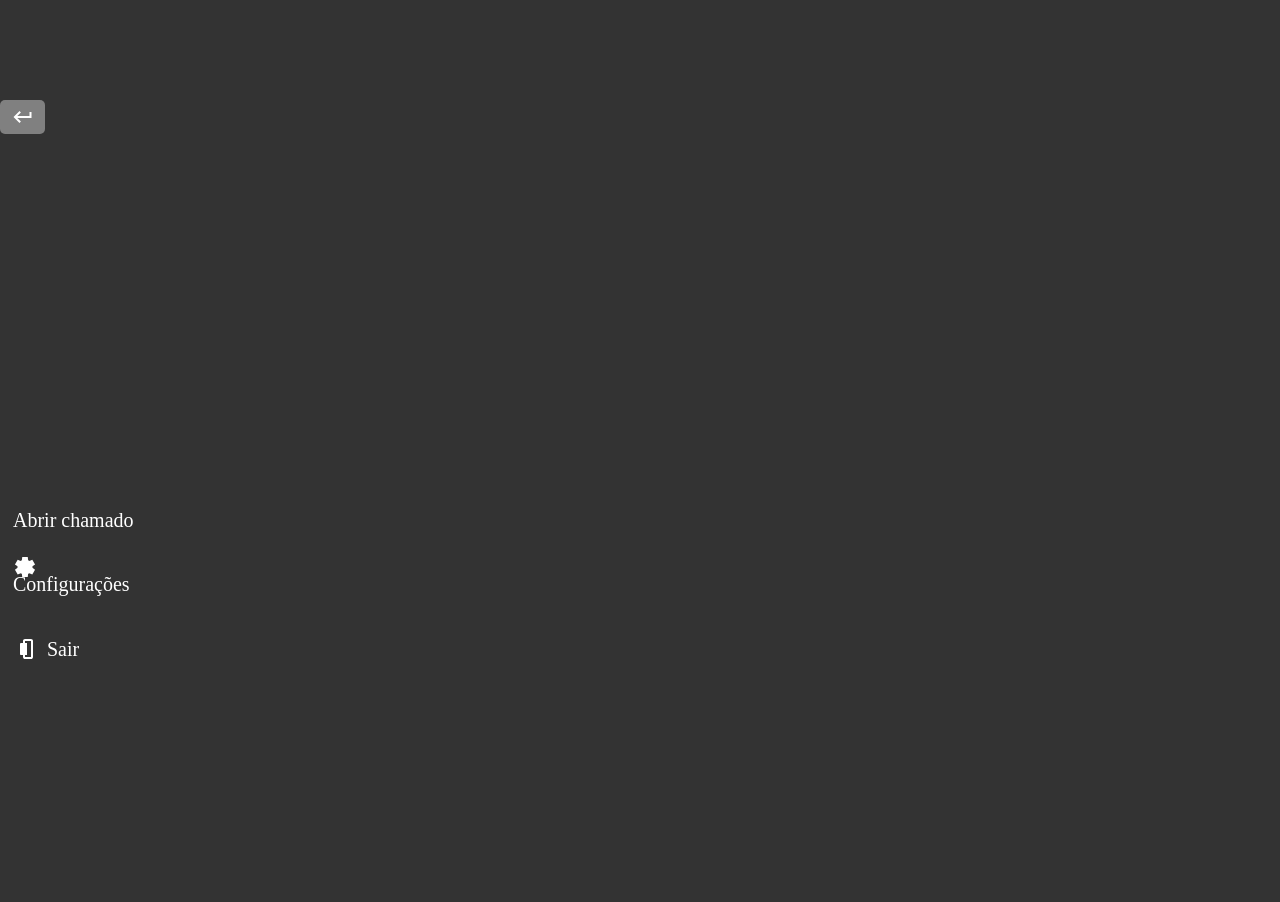
==== painel.html @ fd092e6b "first commit" ====
<!DOCTYPE html>
<html lang="pt-BR">

<head>
    <meta charset="UTF-8">
    <meta name="viewport" content="width=device-width, initial-scale=1.0">
    <title>Painel</title>
    <link rel="stylesheet" href="style.css">
    <link href="https://fonts.googleapis.com/css2?family=Material+Symbols+Outlined" rel="stylesheet" />
</head>

<body>
    <!-- Menu lateral -->
    <div class="div-menu" id="menu-div-id">
        <ul id="lista-menu">
            <li class="item-div-menu">Abrir chamado</li>

            <li class="item-div-menu">
                <svg xmlns="http://www.w3.org/2000/svg" height="24px" viewBox="0 -960 960 960"
                    width="24px" fill="#FFFFFF" id="icon-config-menu">
                    <path
                        d="M370-80L354-208q-13-5-24.5-12T307-235l-119 50L78-375l103-78q-1-7-1-13.5v-27q0-6.5 1-13.5L78-585l110-190 119 50q11-8 23-15t24-12l16-128h220l16 128q13 5 24.5 12t22.5 15l119-50 110 190-103 78q1 7 1 13.5v27q0 6.5-2 13.5l103 78-110 190-118-50q-11 8-23 15t-24 12L590-80H370Z" />
                </svg>
                Configurações
            </li>

            <!-- Botão de logout estilizado -->
            <li class="item-div-menu" id="btn-logout">
                <svg xmlns="http://www.w3.org/2000/svg" height="24px" viewBox="0 -960 960 960" width="24px" fill="#FFFFFF">
                    <path
                        d="M480-80q-33 0-56.5-23.5T400-160v-80h-80q-17 0-28.5-11.5T280-280v-400q0-17 11.5-28.5T320-720h80v-80q0-33 23.5-56.5T480-880h240q33 0 56.5 23.5T800-800v640q0 33-23.5 56.5T720-80H480Zm0-80h240v-640H480v80h80v480h-80v80Z"/>
                </svg>
                Sair
            </li>
        </ul>
    </div>

    <!-- Botões do toggle do menu -->
    <button id="toggle-menu">
        <svg xmlns="http://www.w3.org/2000/svg" height="24px" viewBox="0 -960 960 960" width="24px"
            fill="#FFFFFF" id="button-menu">
            <path d="M360-240 120-480l240-240 56 56-144 144h488v-160h80v240H272l144 144-56 56Z" />
        </svg>
    </button>

    <button id="button-aparecer-menu">
        <svg xmlns="http://www.w3.org/2000/svg" height="24px" viewBox="0 -960 960 960" width="24px" fill="#FFFFFF"
            id="menu-button-icon">
            <path d="M120-240v-80h720v80H120Zm0-200v-80h720v80H120Zm0-200v-80h720v80H120Z" />
        </svg>
    </button>

    <script src="painel.js"></script>
</body>

</html>
---- style.css ----
body{
    background-color: #333;
}

/* Menu lateral */
.div-menu{
    background-image: url(dark-background-abstract-background-network-3d-background-1280x1280-8324.png);
    z-index: 1;
    display: grid;
    background-color: #333;
    border: 1px solid #333;
    width: 200px;
    top: 0px;
    left: 0px;
    position: absolute;
    height: 100%;
}

/* Lista de itens do menu */
#lista-menu{
    position: absolute;
    top: 50%;
    list-style: none;
    color: white;
    font-size: 25px;
    padding-left: 0;
}

/* Itens do menu */
.item-div-menu{
    display: flex;             /* alinhamento horizontal do texto e ícone */
    align-items: center;       /* centraliza verticalmente */
    gap: 10px;                 /* espaço entre ícone e texto */
    margin-top: 25px;
    padding: 8px 12px;
    cursor: pointer;           /* cursor de mão */
    color: #FFFFFF;
    font-size: 20px;
    border-radius: 5px;
    transition: background-color 0.3s, color 0.3s;
}

/* Hover: muda cor do fundo e do texto */
.item-div-menu:hover {
    background-color: #555;    /* fundo mais claro */
    color: #264a8d;            /* texto dourado */
}

/* Ícones SVG dentro do menu */
.item-div-menu svg {
    fill: #FFFFFF;             /* cor padrão do ícone */
    transition: fill 0.3s;
}

/* Ícones mudam de cor junto com o hover */
.item-div-menu:hover svg {
    fill: #264a8d;
}

/* Ícone de configuração */
#icon-config-menu{
    position: absolute;
    top: 79px;
    left: 12px;
}

/* Botão do toggle do menu */
#button-menu{
    z-index: 2;
    position: absolute;
    top: 100px;
    left: 0px;
    color: #264a8d;
    display: flex;
    background-color: grey;
    width: 35px;
    padding: 5px;
    border-radius: 5px;
}

/* Botão para aparecer menu */
#button-aparecer-menu{
    z-index: 2;
    position: absolute;
    top: 35%;
    background-color: grey;
    left: 0px;
    width: 35px;
    padding: 5px;
    display: none;
    color: #264a8d;
    border-radius: 5px;
}
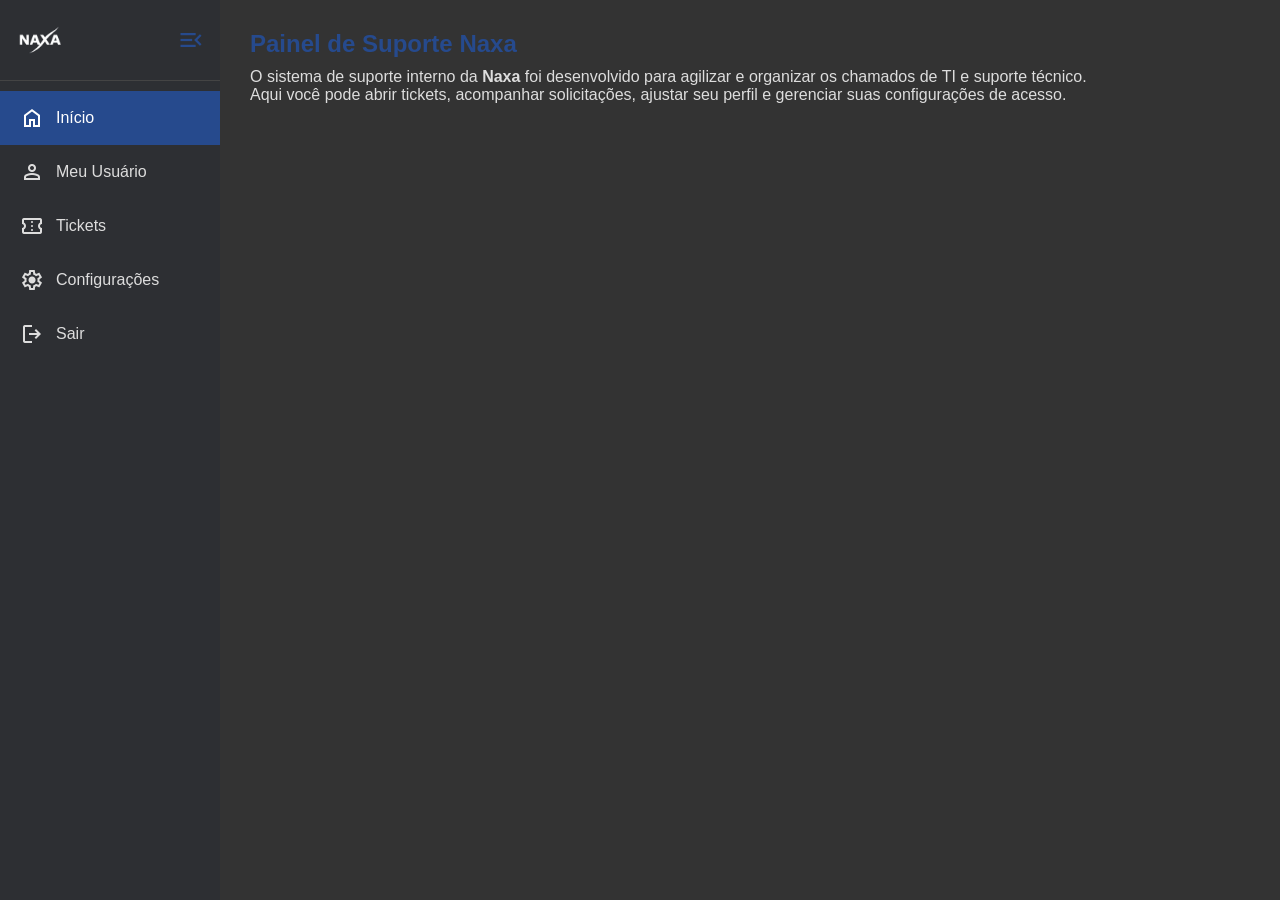
==== commit 191c41e7: "segundo commit" ====
--- a/painel.html
+++ b/painel.html
@@ -4,53 +4,71 @@
 <head>
     <meta charset="UTF-8">
     <meta name="viewport" content="width=device-width, initial-scale=1.0">
-    <title>Painel</title>
+    <title>Painel de Suporte - Naxa</title>
+    <link href="https://fonts.googleapis.com/css2?family=Material+Symbols+Outlined" rel="stylesheet" />
     <link rel="stylesheet" href="style.css">
-    <link href="https://fonts.googleapis.com/css2?family=Material+Symbols+Outlined" rel="stylesheet" />
 </head>
 
 <body>
-    <!-- Menu lateral -->
-    <div class="div-menu" id="menu-div-id">
-        <ul id="lista-menu">
-            <li class="item-div-menu">Abrir chamado</li>
+    <!-- MENU LATERAL -->
+    <aside class="menu-lateral expandido" id="menu-div-id">
+        <!-- Topo do menu: logo + botão toggle -->
+        <div class="topo-menu">
+            <img src="logo 2.png" alt="Logo Naxa" class="logo-naxa">
+            <span class="material-symbols-outlined" id="btn-toggle-menu">menu_open</span>
+        </div>
 
-            <li class="item-div-menu">
-                <svg xmlns="http://www.w3.org/2000/svg" height="24px" viewBox="0 -960 960 960"
-                    width="24px" fill="#FFFFFF" id="icon-config-menu">
-                    <path
-                        d="M370-80L354-208q-13-5-24.5-12T307-235l-119 50L78-375l103-78q-1-7-1-13.5v-27q0-6.5 1-13.5L78-585l110-190 119 50q11-8 23-15t24-12l16-128h220l16 128q13 5 24.5 12t22.5 15l119-50 110 190-103 78q1 7 1 13.5v27q0 6.5-2 13.5l103 78-110 190-118-50q-11 8-23 15t-24 12L590-80H370Z" />
-                </svg>
-                Configurações
+        <!-- Lista de opções -->
+        <ul class="lista-menu">
+            <li class="item-div-menu ativo" data-section="inicio">
+                <span class="material-symbols-outlined">home</span>
+                <span class="texto-menu">Início</span>
             </li>
-
-            <!-- Botão de logout estilizado -->
+            <li class="item-div-menu" data-section="usuario">
+                <span class="material-symbols-outlined">person</span>
+                <span class="texto-menu">Meu Usuário</span>
+            </li>
+            <li class="item-div-menu" data-section="tickets">
+                <span class="material-symbols-outlined">confirmation_number</span>
+                <span class="texto-menu">Tickets</span>
+            </li>
+            <li class="item-div-menu" data-section="configuracoes">
+                <span class="material-symbols-outlined">settings</span>
+                <span class="texto-menu">Configurações</span>
+            </li>
             <li class="item-div-menu" id="btn-logout">
-                <svg xmlns="http://www.w3.org/2000/svg" height="24px" viewBox="0 -960 960 960" width="24px" fill="#FFFFFF">
-                    <path
-                        d="M480-80q-33 0-56.5-23.5T400-160v-80h-80q-17 0-28.5-11.5T280-280v-400q0-17 11.5-28.5T320-720h80v-80q0-33 23.5-56.5T480-880h240q33 0 56.5 23.5T800-800v640q0 33-23.5 56.5T720-80H480Zm0-80h240v-640H480v80h80v480h-80v80Z"/>
-                </svg>
-                Sair
+                <span class="material-symbols-outlined">logout</span>
+                <span class="texto-menu">Sair</span>
             </li>
         </ul>
-    </div>
+    </aside>
 
-    <!-- Botões do toggle do menu -->
-    <button id="toggle-menu">
-        <svg xmlns="http://www.w3.org/2000/svg" height="24px" viewBox="0 -960 960 960" width="24px"
-            fill="#FFFFFF" id="button-menu">
-            <path d="M360-240 120-480l240-240 56 56-144 144h488v-160h80v240H272l144 144-56 56Z" />
-        </svg>
-    </button>
+    <!-- CONTEÚDO PRINCIPAL -->
+    <main>
+        <section id="inicio" class="sessao ativa">
+            <h1>Painel de Suporte Naxa</h1>
+            <p>O sistema de suporte interno da <strong>Naxa</strong> foi desenvolvido para agilizar e organizar os
+                chamados de TI e suporte técnico.</p>
+            <p>Aqui você pode abrir tickets, acompanhar solicitações, ajustar seu perfil e gerenciar suas configurações
+                de acesso.</p>
+        </section>
 
-    <button id="button-aparecer-menu">
-        <svg xmlns="http://www.w3.org/2000/svg" height="24px" viewBox="0 -960 960 960" width="24px" fill="#FFFFFF"
-            id="menu-button-icon">
-            <path d="M120-240v-80h720v80H120Zm0-200v-80h720v80H120Zm0-200v-80h720v80H120Z" />
-        </svg>
-    </button>
+        <section id="usuario" class="sessao">
+            <h1>Usuario</h1>
+        </section>
+
+        <section id="tickets" class="sessao">
+            <h1>Tickets</h1>
+            <br><br>
+            <button>Abrir novo chamado</button>
+        </section>
+
+        <section id="configuracoes" class="sessao">
+            <h1>Configurações</h1>
+        </section>
+    </main>
 
     <script src="painel.js"></script>
 </body>
 
-</html>
+</html>
--- a/style.css
+++ b/style.css
@@ -1,94 +1,165 @@
-body{
-    background-color: #333;
+/* ======== BASE ======== */
+* {
+    margin: 0;
+    padding: 0;
+    box-sizing: border-box;
+    font-family: "Segoe UI", sans-serif;
 }
 
-/* Menu lateral */
-.div-menu{
-    background-image: url(dark-background-abstract-background-network-3d-background-1280x1280-8324.png);
-    z-index: 1;
-    display: grid;
+body {
     background-color: #333;
-    border: 1px solid #333;
-    width: 200px;
-    top: 0px;
-    left: 0px;
-    position: absolute;
+    color: white;
+    font-family: Arial, sans-serif;
+    margin: 0;
+    display: flex;
+}
+
+/* ======== MENU LATERAL ======== */
+.menu-lateral {
+    background-color: #2d2f33;
+    width: 220px;
+    min-width: 70px;
+    transition: width 0.3s ease;
+    display: flex;
+    flex-direction: column;
+    position: fixed;
+    height: 100%;
+    z-index: 2;
+}
+
+.menu-lateral.fechado {
+    width: 70px;
+}
+
+/* ======== TOPO DO MENU ======== */
+.topo-menu {
+    display: flex;
+    justify-content: space-between;
+    align-items: center;
+    padding: 15px;
+    border-bottom: 1px solid #444;
+}
+
+/* Logo Naxa */
+.logo-naxa {
+    height: 50px;
+    transition: opacity 0.3s ease, transform 0.3s ease;
+}
+
+/* Logo desaparece suavemente quando o menu fecha */
+.menu-lateral.fechado .logo-naxa {
+    opacity: 0;
+    transform: scale(0.8);
+    pointer-events: none;
+}
+
+/* Botão toggle */
+#btn-toggle-menu {
+    cursor: pointer;
+    font-size: 28px;
+    color: #264a8d;
+    transition: transform 0.3s ease;
+    margin-left: -100px;
+}
+
+/* Gira o botão ao recolher o menu */
+.menu-lateral.fechado #btn-toggle-menu {
+    transform: rotate(180deg);
+}
+
+/* ======== LISTA DE MENU ======== */
+.lista-menu {
+    list-style: none;
+    padding: 10px 0;
+    margin: 0;
+    flex: 1;
+    display: flex;
+    flex-direction: column;
+    justify-content: flex-start;
+}
+
+/* Itens do menu */
+.item-div-menu {
+    display: flex;
+    align-items: center;
+    gap: 12px;
+    padding: 15px 20px;
+    cursor: pointer;
+    color: #ddd;
+    transition: background 0.3s, color 0.3s;
+    white-space: nowrap;
+}
+
+.item-div-menu:hover,
+.item-div-menu.ativo {
+    background-color: #264a8d;
+    color: #fff;
+}
+
+.item-div-menu span.material-symbols-outlined {
+    font-size: 24px;
+}
+
+/* Texto desaparece quando o menu fecha */
+.menu-lateral.fechado .texto-menu {
+    display: none;
+}
+
+/* Centraliza ícones verticalmente no modo fechado */
+.menu-lateral.fechado .item-div-menu {
+    justify-content: center;
+    padding: 15px 0;
+}
+
+/* ======== CONTEÚDO PRINCIPAL ======== */
+main {
+    flex: 1;
+    margin-left: 220px;
+    transition: margin-left 0.3s ease;
+    display: flex;
+    flex-direction: column;
     height: 100%;
 }
 
-/* Lista de itens do menu */
-#lista-menu{
-    position: absolute;
-    top: 50%;
-    list-style: none;
-    color: white;
-    font-size: 25px;
-    padding-left: 0;
+.menu-lateral.fechado + main {
+    margin-left: 70px;
 }
 
-/* Itens do menu */
-.item-div-menu{
-    display: flex;             /* alinhamento horizontal do texto e ícone */
-    align-items: center;       /* centraliza verticalmente */
-    gap: 10px;                 /* espaço entre ícone e texto */
-    margin-top: 25px;
-    padding: 8px 12px;
-    cursor: pointer;           /* cursor de mão */
-    color: #FFFFFF;
-    font-size: 20px;
-    border-radius: 5px;
-    transition: background-color 0.3s, color 0.3s;
+/* ======== CABEÇALHO SUPERIOR ======== */
+.topbar {
+    background-color: #222;
+    height: 60px;
+    display: flex;
+    align-items: center;
+    justify-content: flex-start;
+    padding: 0 20px;
+    border-bottom: 1px solid #444;
 }
 
-/* Hover: muda cor do fundo e do texto */
-.item-div-menu:hover {
-    background-color: #555;    /* fundo mais claro */
-    color: #264a8d;            /* texto dourado */
+/* ======== SEÇÕES ======== */
+.sessao {
+    display: none;
+    padding: 30px;
+    overflow-y: auto;
 }
 
-/* Ícones SVG dentro do menu */
-.item-div-menu svg {
-    fill: #FFFFFF;             /* cor padrão do ícone */
-    transition: fill 0.3s;
+.sessao.ativa {
+    display: block;
 }
 
-/* Ícones mudam de cor junto com o hover */
-.item-div-menu:hover svg {
-    fill: #264a8d;
+.sessao h1 {
+    color: #264a8d;
+    margin-bottom: 10px;
 }
 
-/* Ícone de configuração */
-#icon-config-menu{
-    position: absolute;
-    top: 79px;
-    left: 12px;
+.sessao p {
+    color: #ddd;
 }
 
-/* Botão do toggle do menu */
-#button-menu{
-    z-index: 2;
-    position: absolute;
-    top: 100px;
-    left: 0px;
-    color: #264a8d;
-    display: flex;
-    background-color: grey;
-    width: 35px;
-    padding: 5px;
-    border-radius: 5px;
+/* ======== RESPONSIVIDADE ======== */
+@media (max-width: 768px) {
+    .menu-lateral {
+        position: absolute;
+        z-index: 5;
+    }
 }
-
-/* Botão para aparecer menu */
-#button-aparecer-menu{
-    z-index: 2;
-    position: absolute;
-    top: 35%;
-    background-color: grey;
-    left: 0px;
-    width: 35px;
-    padding: 5px;
-    display: none;
-    color: #264a8d;
-    border-radius: 5px;
-}
-
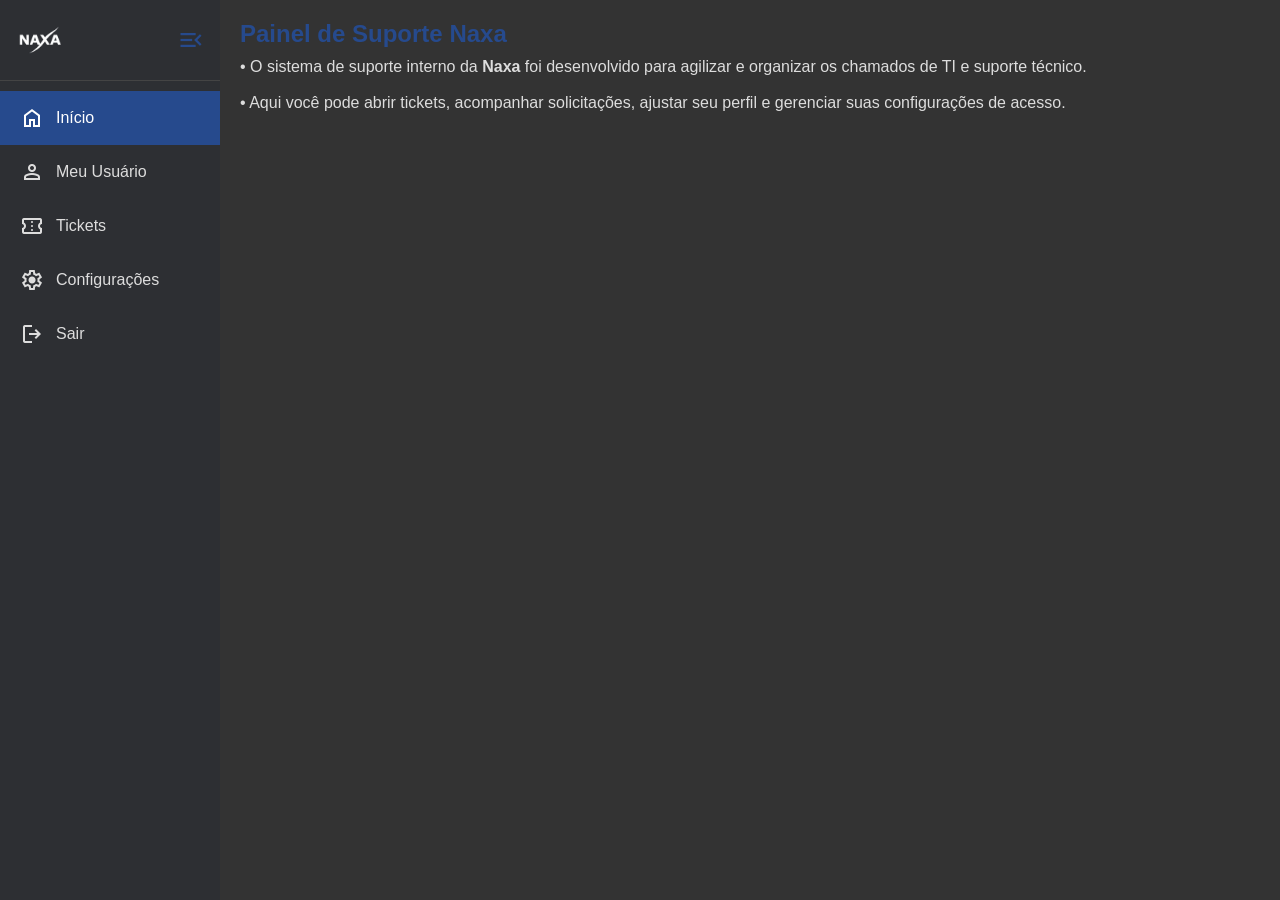
==== commit 1f7d9ce9: "terceiro commit" ====
--- a/painel.html
+++ b/painel.html
@@ -47,9 +47,9 @@
     <main>
         <section id="inicio" class="sessao ativa">
             <h1>Painel de Suporte Naxa</h1>
-            <p>O sistema de suporte interno da <strong>Naxa</strong> foi desenvolvido para agilizar e organizar os
-                chamados de TI e suporte técnico.</p>
-            <p>Aqui você pode abrir tickets, acompanhar solicitações, ajustar seu perfil e gerenciar suas configurações
+            <p>• O sistema de suporte interno da <strong>Naxa</strong> foi desenvolvido para agilizar e organizar os
+                chamados de TI e suporte técnico.</p><br>
+            <p>• Aqui você pode abrir tickets, acompanhar solicitações, ajustar seu perfil e gerenciar suas configurações
                 de acesso.</p>
         </section>
 
--- a/style.css
+++ b/style.css
@@ -139,7 +139,7 @@
 /* ======== SEÇÕES ======== */
 .sessao {
     display: none;
-    padding: 30px;
+    padding: 20px;
     overflow-y: auto;
 }
 
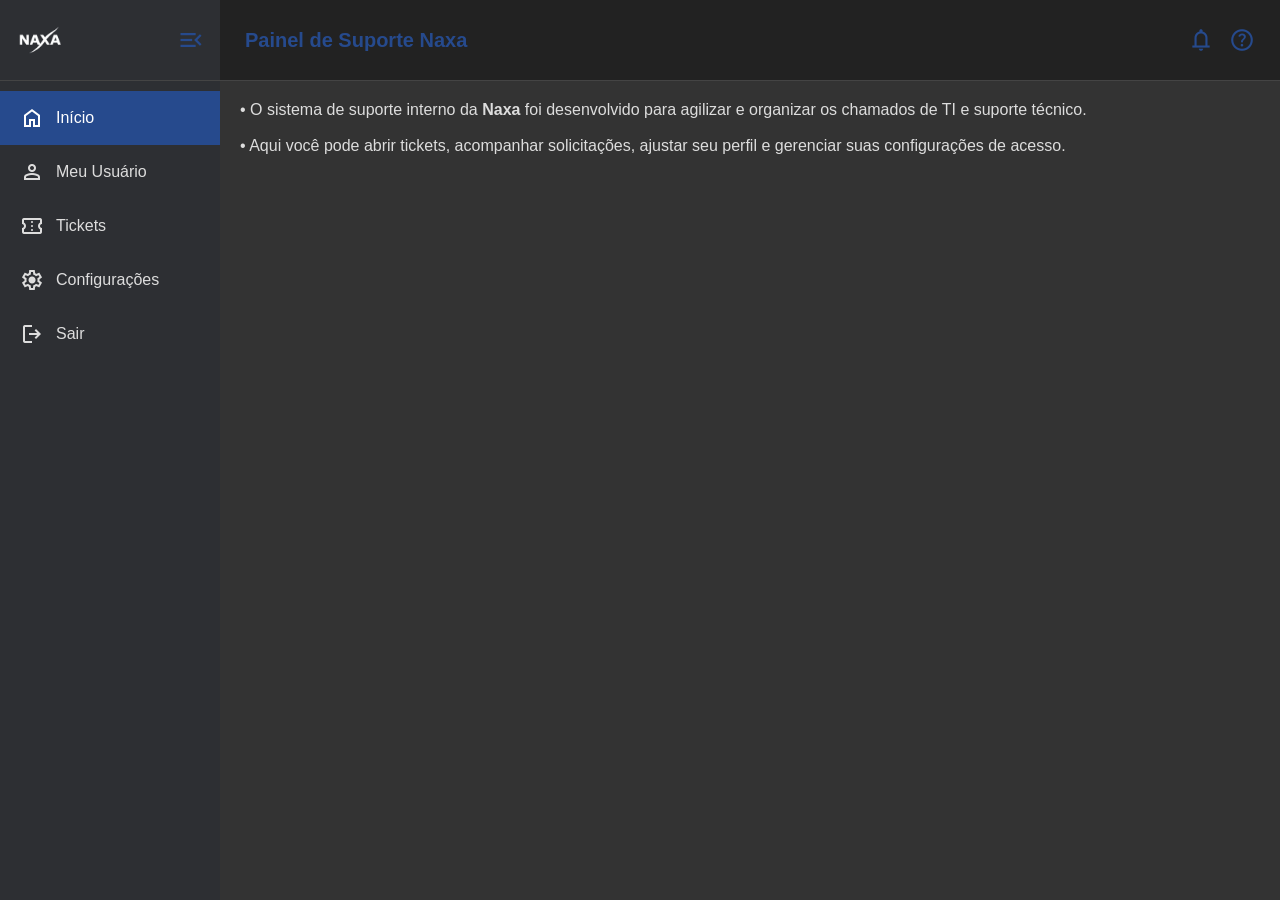
==== commit e12f86dd: "quarto commit" ====
--- a/painel.html
+++ b/painel.html
@@ -45,28 +45,67 @@
 
     <!-- CONTEÚDO PRINCIPAL -->
     <main>
+        <!-- Barra superior global -->
+        <div class="barra-topo">
+            <div class="titulo-pagina" id="titulo-pagina">Painel de Suporte Naxa</div>
+
+            <div class="acoes-topo">
+                <span class="material-symbols-outlined">notifications</span>
+                <span class="material-symbols-outlined">help_outline</span>
+            </div>
+        </div>
+        <!-- Seções do painel -->
         <section id="inicio" class="sessao ativa">
-            <h1>Painel de Suporte Naxa</h1>
             <p>• O sistema de suporte interno da <strong>Naxa</strong> foi desenvolvido para agilizar e organizar os
                 chamados de TI e suporte técnico.</p><br>
-            <p>• Aqui você pode abrir tickets, acompanhar solicitações, ajustar seu perfil e gerenciar suas configurações
-                de acesso.</p>
+            <p>• Aqui você pode abrir tickets, acompanhar solicitações, ajustar seu perfil e gerenciar suas
+                configurações de acesso.</p>
         </section>
 
         <section id="usuario" class="sessao">
-            <h1>Usuario</h1>
+            <form id="form-usuario">
+                <div class="campo-form">
+                    <label for="usuario-id">ID:</label>
+                    <input type="text" id="usuario-id" name="usuario-id" value="1" readonly>
+                </div>
+
+                <div class="campo-form">
+                    <label for="usuario-nome">Nome:</label>
+                    <input type="text" id="usuario-nome" name="usuario-nome" placeholder="Digite seu nome">
+                </div>
+
+                <div class="campo-form">
+                    <label for="usuario-cpf">CPF:</label>
+                    <input type="text" id="usuario-cpf" name="usuario-cpf" placeholder="Digite seu CPF">
+                </div>
+
+                <div class="campo-form">
+                    <label for="usuario-email">Email:</label>
+                    <input type="email" id="usuario-email" name="usuario-email" placeholder="Digite seu email">
+                </div>
+
+                <div class="campo-form">
+                    <label for="usuario-setor">Setor:</label>
+                    <input type="text" id="usuario-setor" name="usuario-setor" placeholder="Setor onde trabalha">
+                </div>
+
+                <div class="campo-form">
+                    <label for="usuario-cargo">Cargo:</label>
+                    <input type="text" id="usuario-cargo" name="usuario-cargo" placeholder="Seu cargo">
+                </div>
+                <button type="submit" class="btn-salvar">Salvar Alterações</button>
+            </form>
         </section>
 
         <section id="tickets" class="sessao">
-            <h1>Tickets</h1>
             <br><br>
             <button>Abrir novo chamado</button>
         </section>
 
         <section id="configuracoes" class="sessao">
-            <h1>Configurações</h1>
         </section>
     </main>
+
 
     <script src="painel.js"></script>
 </body>
--- a/style.css
+++ b/style.css
@@ -163,3 +163,88 @@
         z-index: 5;
     }
 }
+/* ======== FORMULÁRIO DE USUÁRIO ======== */
+#form-usuario {
+    display: flex;
+    flex-direction: column;
+    gap: 15px;
+    max-width: 500px;
+}
+
+.campo-form {
+    display: flex;
+    flex-direction: column;
+}
+
+.campo-form label {
+    margin-bottom: 5px;
+    font-weight: bold;
+    color: #264a8d;
+}
+
+.campo-form input {
+    padding: 8px 12px;
+    border-radius: 5px;
+    border: 1px solid #555;
+    background-color: #222;
+    color: #fff;
+}
+
+.campo-form input:disabled,
+.campo-form input[readonly] {
+    background-color: #444;
+    color: #bbb;
+}
+
+.btn-salvar {
+    padding: 10px 15px;
+    border: none;
+    border-radius: 5px;
+    background-color: #264a8d;
+    color: #fff;
+    font-weight: bold;
+    cursor: pointer;
+    transition: background 0.3s;
+}
+
+.btn-salvar:hover {
+    background-color: #264a8d;
+}
+/* ======== BARRA TOPO ======== */
+.barra-topo {
+    width: 100%;
+    height:81px;
+    background-color: #222; /* mesma cor do menu lateral */
+    display: flex;
+    align-items: center;
+    justify-content: space-between;
+    padding: 0 25px;
+    border-bottom: 1px solid #444;
+    position: sticky;
+    top: 0;
+    z-index: 3;
+    transition: margin-left 0.3s ease;
+}
+
+.titulo-pagina {
+    font-size: 20px;
+    font-weight: bold;
+    color: #264a8d; /* azul do tema */
+}
+
+.acoes-topo {
+    display: flex;
+    align-items: center;
+    gap: 15px;
+}
+
+.acoes-topo .material-symbols-outlined {
+    font-size: 26px;
+    cursor: pointer;
+    color: #264a8d;
+    transition: color 0.3s;
+}
+
+.acoes-topo .material-symbols-outlined:hover {
+    color: #ffffff;
+}
